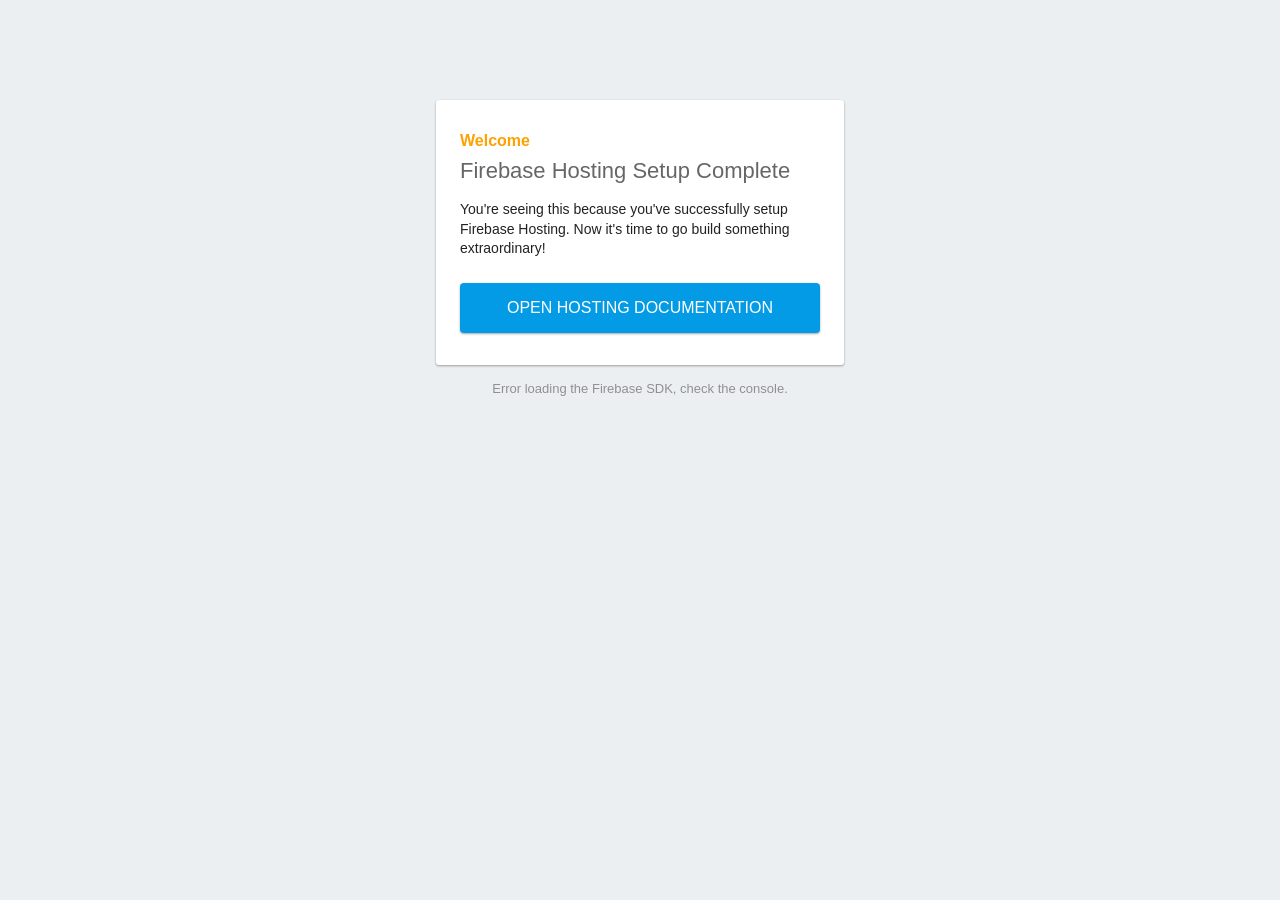
==== index.html @ 7d64bf54 "whatever" ====
<!DOCTYPE html>
<html>
  <head>
    <meta charset="utf-8">
    <meta name="viewport" content="width=device-width, initial-scale=1">
    <title>Welcome to Firebase Hosting</title>

    <!-- update the version number as needed -->
    <script defer src="/__/firebase/6.0.2/firebase-app.js"></script>
    <!-- include only the Firebase features as you need -->
    <script defer src="/__/firebase/6.0.2/firebase-auth.js"></script>
    <script defer src="/__/firebase/6.0.2/firebase-database.js"></script>
    <script defer src="/__/firebase/6.0.2/firebase-messaging.js"></script>
    <script defer src="/__/firebase/6.0.2/firebase-storage.js"></script>
    <!-- initialize the SDK after all desired features are loaded -->
    <script defer src="/__/firebase/init.js"></script>

    <style media="screen">
      body { background: #ECEFF1; color: rgba(0,0,0,0.87); font-family: Roboto, Helvetica, Arial, sans-serif; margin: 0; padding: 0; }
      #message { background: white; max-width: 360px; margin: 100px auto 16px; padding: 32px 24px; border-radius: 3px; }
      #message h2 { color: #ffa100; font-weight: bold; font-size: 16px; margin: 0 0 8px; }
      #message h1 { font-size: 22px; font-weight: 300; color: rgba(0,0,0,0.6); margin: 0 0 16px;}
      #message p { line-height: 140%; margin: 16px 0 24px; font-size: 14px; }
      #message a { display: block; text-align: center; background: #039be5; text-transform: uppercase; text-decoration: none; color: white; padding: 16px; border-radius: 4px; }
      #message, #message a { box-shadow: 0 1px 3px rgba(0,0,0,0.12), 0 1px 2px rgba(0,0,0,0.24); }
      #load { color: rgba(0,0,0,0.4); text-align: center; font-size: 13px; }
      @media (max-width: 600px) {
        body, #message { margin-top: 0; background: white; box-shadow: none; }
        body { border-top: 16px solid #ffa100; }
      }
    </style>
  </head>
  <body>
    <div id="message">
      <h2>Welcome</h2>
      <h1>Firebase Hosting Setup Complete</h1>
      <p>You're seeing this because you've successfully setup Firebase Hosting. Now it's time to go build something extraordinary!</p>
      <a target="_blank" href="https://firebase.google.com/docs/hosting/">Open Hosting Documentation</a>
    </div>
    <p id="load">Firebase SDK Loading&hellip;</p>

    <script>
      document.addEventListener('DOMContentLoaded', function() {
        // // 🔥🔥🔥🔥🔥🔥🔥🔥🔥🔥🔥🔥🔥🔥🔥🔥🔥🔥🔥🔥🔥🔥🔥🔥🔥🔥🔥🔥🔥🔥🔥
        // // The Firebase SDK is initialized and available here!
        //
        // firebase.auth().onAuthStateChanged(user => { });
        // firebase.database().ref('/path/to/ref').on('value', snapshot => { });
        // firebase.messaging().requestPermission().then(() => { });
        // firebase.storage().ref('/path/to/ref').getDownloadURL().then(() => { });
        //
        // // 🔥🔥🔥🔥🔥🔥🔥🔥🔥🔥🔥🔥🔥🔥🔥🔥🔥🔥🔥🔥🔥🔥🔥🔥🔥🔥🔥🔥🔥🔥🔥

        try {
          let app = firebase.app();
          let features = ['auth', 'database', 'messaging', 'storage'].filter(feature => typeof app[feature] === 'function');
          document.getElementById('load').innerHTML = `Firebase SDK loaded with ${features.join(', ')}`;
        } catch (e) {
          console.error(e);
          document.getElementById('load').innerHTML = 'Error loading the Firebase SDK, check the console.';
        }
      });
    </script>
  </body>
</html>
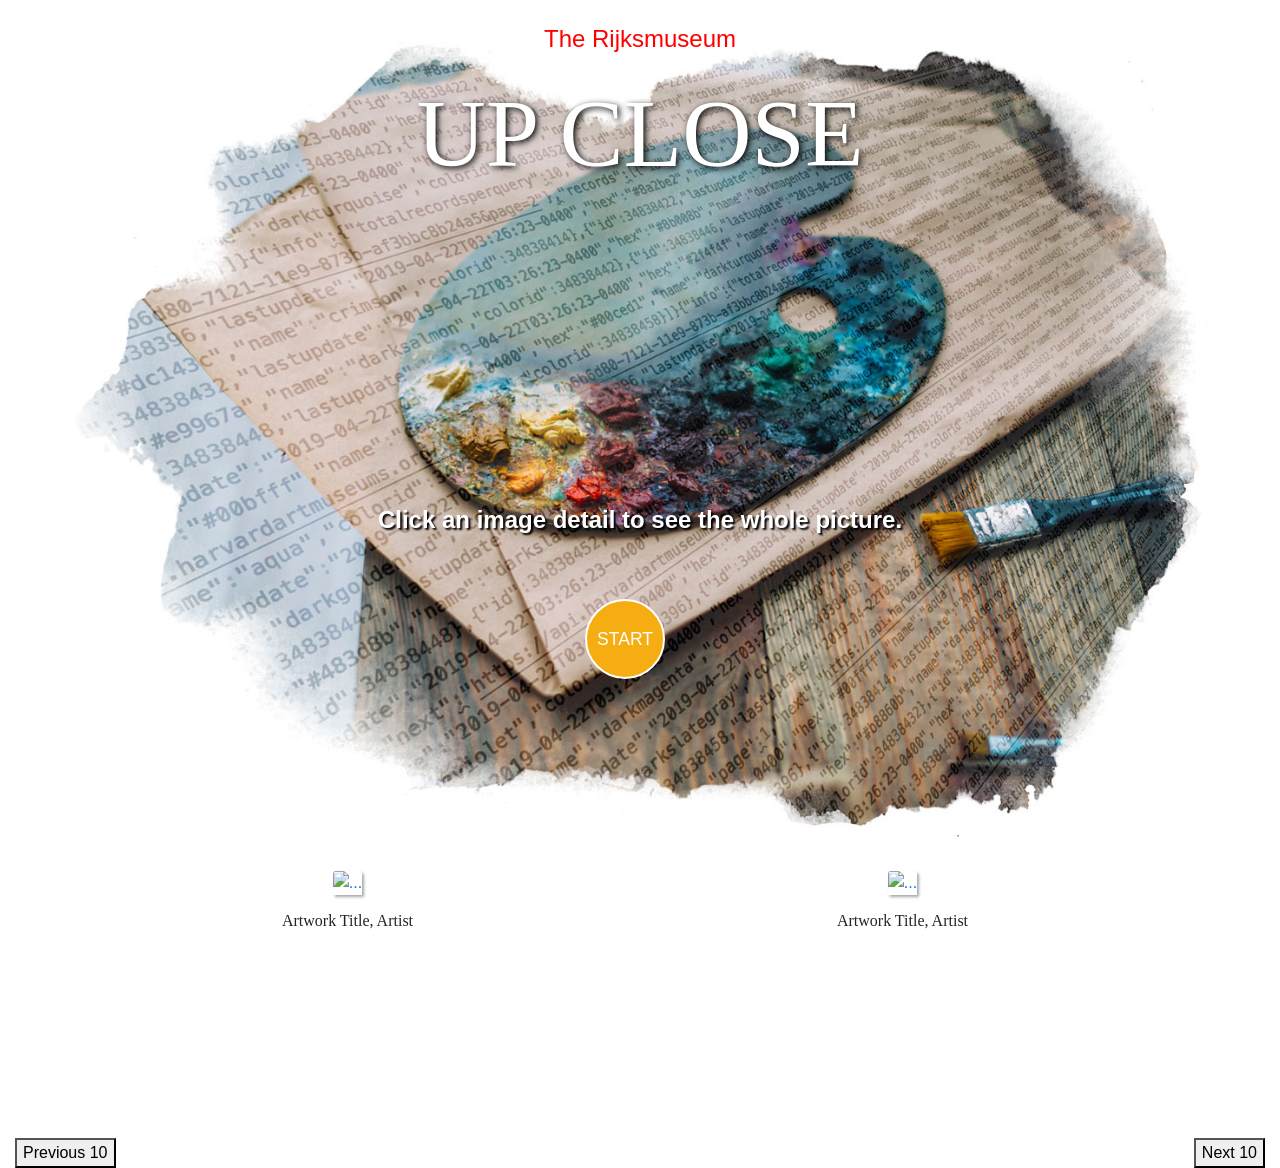
==== commit 73df6786: "tever" ====
--- a/index.html
+++ b/index.html
@@ -2,64 +2,91 @@
 <html>
   <head>
     <meta charset="utf-8">
-    <meta name="viewport" content="width=device-width, initial-scale=1">
-    <title>Welcome to Firebase Hosting</title>
+    <meta http-equiv="X-UA-Compatible" content="IE=edge,chrome=1">
+    <meta name="viewport" content="width=device-width">
+    <link rel="stylesheet" type="text/css" href="indexApi.css">
+    <title>Rijksmuseum API</title>
+    <link rel="stylesheet" href="https://stackpath.bootstrapcdn.com/bootstrap/4.3.1/css/bootstrap.min.css" integrity="sha384-ggOyR0iXCbMQv3Xipma34MD+dH/1fQ784/j6cY/iJTQUOhcWr7x9JvoRxT2MZw1T" crossorigin="anonymous">
+    <link href="https://fonts.googleapis.com/css?family=Amatic+SC:400,700|Just+Another+Hand|Roboto:100,300,500,700,900" rel="stylesheet">
+  </head>
 
-    <!-- update the version number as needed -->
-    <script defer src="/__/firebase/6.0.2/firebase-app.js"></script>
-    <!-- include only the Firebase features as you need -->
-    <script defer src="/__/firebase/6.0.2/firebase-auth.js"></script>
-    <script defer src="/__/firebase/6.0.2/firebase-database.js"></script>
-    <script defer src="/__/firebase/6.0.2/firebase-messaging.js"></script>
-    <script defer src="/__/firebase/6.0.2/firebase-storage.js"></script>
-    <!-- initialize the SDK after all desired features are loaded -->
-    <script defer src="/__/firebase/init.js"></script>
+  <body>
+      <div class="container-fluid">
+      <h1 class="title"> The Rijksmuseum</h1>
+      <h2 class="subs">UP CLOSE</h2>
 
-    <style media="screen">
-      body { background: #ECEFF1; color: rgba(0,0,0,0.87); font-family: Roboto, Helvetica, Arial, sans-serif; margin: 0; padding: 0; }
-      #message { background: white; max-width: 360px; margin: 100px auto 16px; padding: 32px 24px; border-radius: 3px; }
-      #message h2 { color: #ffa100; font-weight: bold; font-size: 16px; margin: 0 0 8px; }
-      #message h1 { font-size: 22px; font-weight: 300; color: rgba(0,0,0,0.6); margin: 0 0 16px;}
-      #message p { line-height: 140%; margin: 16px 0 24px; font-size: 14px; }
-      #message a { display: block; text-align: center; background: #039be5; text-transform: uppercase; text-decoration: none; color: white; padding: 16px; border-radius: 4px; }
-      #message, #message a { box-shadow: 0 1px 3px rgba(0,0,0,0.12), 0 1px 2px rgba(0,0,0,0.24); }
-      #load { color: rgba(0,0,0,0.4); text-align: center; font-size: 13px; }
-      @media (max-width: 600px) {
-        body, #message { margin-top: 0; background: white; box-shadow: none; }
-        body { border-top: 16px solid #ffa100; }
-      }
-    </style>
-  </head>
-  <body>
-    <div id="message">
-      <h2>Welcome</h2>
-      <h1>Firebase Hosting Setup Complete</h1>
-      <p>You're seeing this because you've successfully setup Firebase Hosting. Now it's time to go build something extraordinary!</p>
-      <a target="_blank" href="https://firebase.google.com/docs/hosting/">Open Hosting Documentation</a>
+      </div>
+    <div class="hero container-fluid">
+
+      <img src="assets/267768-P55XFM-896.jpg" class ="img-fluid" alt="Responsive image">
+      <div> 
+          <p class="instructions">Click an image detail to see the whole picture.</p>
+      </div>
+      
     </div>
-    <p id="load">Firebase SDK Loading&hellip;</p>
+ 
+        <!--Results Navigation-->
+      <nav>
+        <div class="container">
+        <div class="row">
+          
+          <div class="col">
+          <button class="submit">START</button>
+          </div>
 
-    <script>
-      document.addEventListener('DOMContentLoaded', function() {
-        // // 🔥🔥🔥🔥🔥🔥🔥🔥🔥🔥🔥🔥🔥🔥🔥🔥🔥🔥🔥🔥🔥🔥🔥🔥🔥🔥🔥🔥🔥🔥🔥
-        // // The Firebase SDK is initialized and available here!
-        //
-        // firebase.auth().onAuthStateChanged(user => { });
-        // firebase.database().ref('/path/to/ref').on('value', snapshot => { });
-        // firebase.messaging().requestPermission().then(() => { });
-        // firebase.storage().ref('/path/to/ref').getDownloadURL().then(() => { });
-        //
-        // // 🔥🔥🔥🔥🔥🔥🔥🔥🔥🔥🔥🔥🔥🔥🔥🔥🔥🔥🔥🔥🔥🔥🔥🔥🔥🔥🔥🔥🔥🔥🔥
+      </div>
+      </div>
+      </nav>
+        <!--Practice-->
+      <section class="practice">
+        <div class="container forCards">
+          <div class="row">
+            <div class="col">
+              <a href="https://lh3.googleusercontent.com/gShVRyvLLbwVB8jeIPghCXgr96wxTHaM4zqfmxIWRsUpMhMn38PwuUU13o1mXQzLMt5HFqX761u8Tgo4L_JG1XLATvw=s0">
+              <img src="https://lh3.googleusercontent.com/8vtyRTsJdGXuZhnHl5wF6vBgDNInw3q56DFYYr0Rzm1JJYNRl2iSIC30d_erXkTe_Yv8uJq1ZL56zFrXUpTFJrBDcbE=s0" class="card-img-top" alt="...">
+            </a>
+            <!-- <div class="card-body"> -->
+                <p class="card-artTitle">Artwork Title, Artist</p>
+            <!-- </div> -->
+            </div>
+            <!-- <div class="col">
+              <img src="https://lh5.ggpht.com/857ue3MkLXfJLhmfO5M9kyyB7rXZ65RmagZgmJr2TG2JFshbBVwJdw7IrzU_PL1CuyPAgkRUPA_1yQrdzRkudUFlFvw=s0" class="card-img-top" alt="...">
+              <div class="card-body">
+                  <p class="card-artTitle">Artwork Title<br>Artist</p>
+              </div>
+            </div> -->
+              <div class="col">
+              <a href="https://lh3.googleusercontent.com/qjkiSAC89H2lvsgogjCe6WGLzMFNgdoCLHwRngvUX6BACTFTggkzIXE99tz9Em-hTf44MS9YeRsxCjDkW7tfC9lprw=s0">
+               <img src="https://lh3.googleusercontent.com/lktwooJWkHdMdbDh8RiQrGuMBh2QojMAVgbwMHs7ebBxe6XPgj-RFMAplaffrb9jfvaRUcYy3JucDArwqHf1HnO3QA=s0" class="card-img-top" alt="...">
+              </a>
+               <!-- <div class="card-body"> -->
+               <p class="card-artTitle">Artwork Title, Artist</p>
+               <!-- </div> -->
+              </div>
+        
+          </div>
+      </div>
 
-        try {
-          let app = firebase.app();
-          let features = ['auth', 'database', 'messaging', 'storage'].filter(feature => typeof app[feature] === 'function');
-          document.getElementById('load').innerHTML = `Firebase SDK loaded with ${features.join(', ')}`;
-        } catch (e) {
-          console.error(e);
-          document.getElementById('load').innerHTML = 'Error loading the Firebase SDK, check the console.';
-        }
-      });
-    </script>
+      <div class="col">
+        <button class="prev">Previous 10</button>
+        </div>
+
+      <div class="col">
+        <button class="next">Next 10</button>
+        </div>
+      </section>
+
+<!--Results From Request-->
+       
+        <section>
+          <div class="putStuffHere">
+          </div>
+
+        </section>
+
+   
+  
+
+    <script src="apiProject.js"></script>
   </body>
-</html>
+</html>
--- a/indexApi.css
+++ b/indexApi.css
@@ -0,0 +1,132 @@
+body {
+    font-family: 'Roboto', sans-serif;
+  }
+ 
+  h1 {
+  font-family: 'Roboto', sans-serif;
+  text-align: center;
+  padding-top: 2%;
+  color: red;
+ }
+
+ .navig {
+   margin-top: 5%;
+ }
+
+ .hero {
+   margin-top: -15%;
+   margin-bottom: 5%;
+   position: relative;
+   z-index: -1;
+ }
+
+ .instructions {
+  font-family: 'Roboto', sans-serif;
+  text-shadow: 2px 2px 2px black;
+  font-size: 1.5rem;
+  line-height: 1.2;
+  font-weight: 700;
+  text-align: center;
+  padding-top: 2%;
+  position: relative;
+  margin-top: -30%;
+  color: rgb(255, 255, 255);
+ }
+
+.instructions-div {
+  padding-left:10%;
+  padding-right: 10%;
+  display: inline;
+  height: 100px;
+  border: 2px solid red;
+}
+ 
+ .title {
+   font-size: 1.5rem;
+ }
+
+ .subs {
+  font-family: 'Amatic SC', cursive; 
+  text-align: center;
+  font-size: 6rem;
+  line-height: 1.5;
+  color: white;
+  text-shadow: 2px 2px 6px black;
+  position: relative;
+
+ }
+
+ .img-fluid {
+   max-width: 100%;
+   height: auto;
+   margin-top: 0; 
+ }
+
+ .submit {
+    background-color: rgb(245, 173, 18);
+    border: 2px solid white;
+    border-radius:50%;
+    width: 5rem;
+    height: 5rem;
+    color: white;
+    font-size: 1.1rem;
+ }
+
+ .prev {
+  float: left;
+}
+
+.next {
+  float: right;
+}
+.container {
+  width: 100%;
+}
+
+.forCards {
+  margin: 15%;
+}
+
+.card {
+  display:inline-block;
+  margin: 5px;
+  box-shadow: 2px 2px 3px hsl(180, 1%, 66%);
+} 
+
+.card-img-top {
+  margin-bottom: 3%;
+  border-radius: 0%;
+  box-shadow: 2px 2px 3px hsl(180, 1%, 66%);
+}
+
+.col {
+padding-bottom: 0;
+text-align: center;
+}
+
+/* .card-img-top {
+  width: 100%;
+
+} */
+
+.row {
+  width: 100%;
+}
+
+.card-artTitle {
+  font-family: 'Roboto';
+  font-weight: 300; 
+  font-size: 1rem;
+  line-height: 1.2;
+  text-align: center; 
+}
+
+.card-body {
+  height: 80px;
+}
+
+
+
+ /* font-family: 'Just Another Hand', cursive;
+font-family: 'Amatic SC', cursive;
+font-family: 'Roboto', sans-serif; */
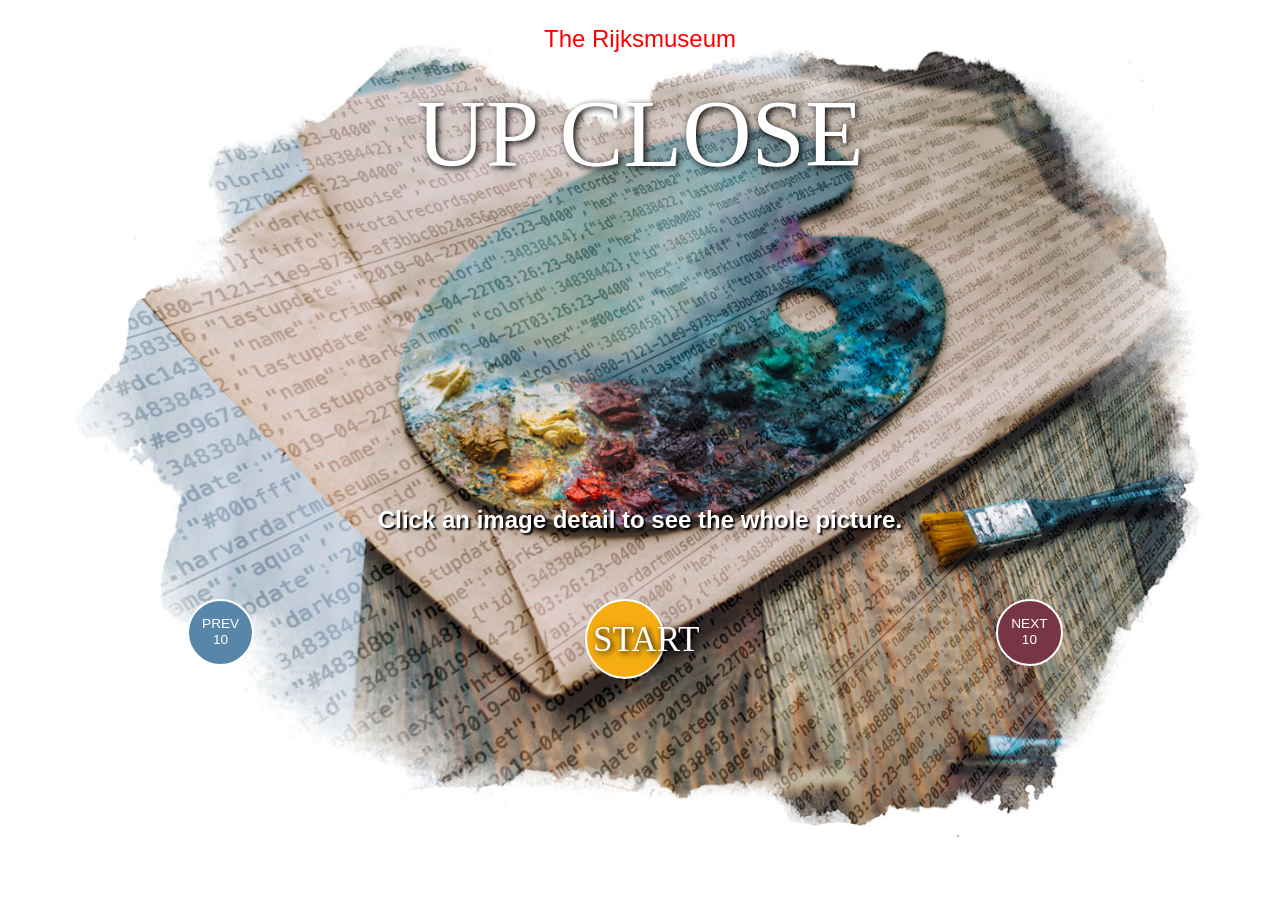
==== commit edd97e7d: "2nd commit" ====
--- a/index.html
+++ b/index.html
@@ -29,58 +29,63 @@
       <nav>
         <div class="container">
         <div class="row">
+
+            <div class="col">
+                <button class="prev">PREV<BR>10</button>
+                </div>
           
           <div class="col">
           <button class="submit">START</button>
           </div>
 
+    
+          <div class="col">
+            <button class="next">NEXT 10</button>
+            </div>
+
       </div>
       </div>
       </nav>
         <!--Practice-->
-      <section class="practice">
+      <!-- <section class="practice">
         <div class="container forCards">
           <div class="row">
             <div class="col">
               <a href="https://lh3.googleusercontent.com/gShVRyvLLbwVB8jeIPghCXgr96wxTHaM4zqfmxIWRsUpMhMn38PwuUU13o1mXQzLMt5HFqX761u8Tgo4L_JG1XLATvw=s0">
               <img src="https://lh3.googleusercontent.com/8vtyRTsJdGXuZhnHl5wF6vBgDNInw3q56DFYYr0Rzm1JJYNRl2iSIC30d_erXkTe_Yv8uJq1ZL56zFrXUpTFJrBDcbE=s0" class="card-img-top" alt="...">
-            </a>
+            </a> -->
             <!-- <div class="card-body"> -->
-                <p class="card-artTitle">Artwork Title, Artist</p>
+                <!-- <p class="card-artTitle">Artwork Title, Artist</p> -->
             <!-- </div> -->
-            </div>
+            <!-- </div> -->
             <!-- <div class="col">
               <img src="https://lh5.ggpht.com/857ue3MkLXfJLhmfO5M9kyyB7rXZ65RmagZgmJr2TG2JFshbBVwJdw7IrzU_PL1CuyPAgkRUPA_1yQrdzRkudUFlFvw=s0" class="card-img-top" alt="...">
               <div class="card-body">
                   <p class="card-artTitle">Artwork Title<br>Artist</p>
               </div>
             </div> -->
-              <div class="col">
+              <!-- <div class="col">
               <a href="https://lh3.googleusercontent.com/qjkiSAC89H2lvsgogjCe6WGLzMFNgdoCLHwRngvUX6BACTFTggkzIXE99tz9Em-hTf44MS9YeRsxCjDkW7tfC9lprw=s0">
                <img src="https://lh3.googleusercontent.com/lktwooJWkHdMdbDh8RiQrGuMBh2QojMAVgbwMHs7ebBxe6XPgj-RFMAplaffrb9jfvaRUcYy3JucDArwqHf1HnO3QA=s0" class="card-img-top" alt="...">
-              </a>
+              </a> -->
                <!-- <div class="card-body"> -->
-               <p class="card-artTitle">Artwork Title, Artist</p>
+               <!-- <p class="card-artTitle">Artwork Title, Artist</p> -->
                <!-- </div> -->
-              </div>
+              <!-- </div>
         
           </div>
-      </div>
-
-      <div class="col">
-        <button class="prev">Previous 10</button>
-        </div>
-
-      <div class="col">
-        <button class="next">Next 10</button>
-        </div>
-      </section>
+      </div> -->
 
 <!--Results From Request-->
        
         <section>
           <div class="putStuffHere">
+
           </div>
+
+        </section>
+
+        <!-- Navigation Buttons -->
 
         </section>
 
--- a/indexApi.css
+++ b/indexApi.css
@@ -69,15 +69,54 @@
     width: 5rem;
     height: 5rem;
     color: white;
-    font-size: 1.1rem;
+    font-size: 2.2rem;
+    font-family:'Amatic SC', cursive;
+    text-shadow: 2px 2px 6px black;
+    padding-top:5px;
  }
 
+ .putStuffHere {
+  display: flex;
+  flex-direction:row;
+  flex-wrap: wrap;
+  margin-top: 15%;
+ justify-content:space-evenly;
+  /* align-items: baseline;
+  align-content: center; */
+}
+
+.box {
+  width: 400px;
+  height: 96px;
+  margin: 10px;
+  box-shadow: 2px 2px 3px hsl(180, 0%, 45%);
+
+}
+
  .prev {
-  float: left;
+    float: left;
+    background-color: rgb(88, 134, 169);
+    border: 2px solid white;
+    border-radius:50%;
+    width: 4.2rem;
+    height: 4.2rem;
+    color: white;
+    font-size: .85rem;
+    line-height: 1rem;
+    margin-left:30%;
 }
 
 .next {
   float: right;
+  background-color: rgb(120, 53, 69);
+  border: 2px solid white;
+  border-radius:50%;
+  width: 4.2rem;
+  height: 4.2rem;
+  color: white;
+  font-size: .85rem;
+  line-height: 1rem;
+  margin-right:30%;
 }
 .container {
   width: 100%;
